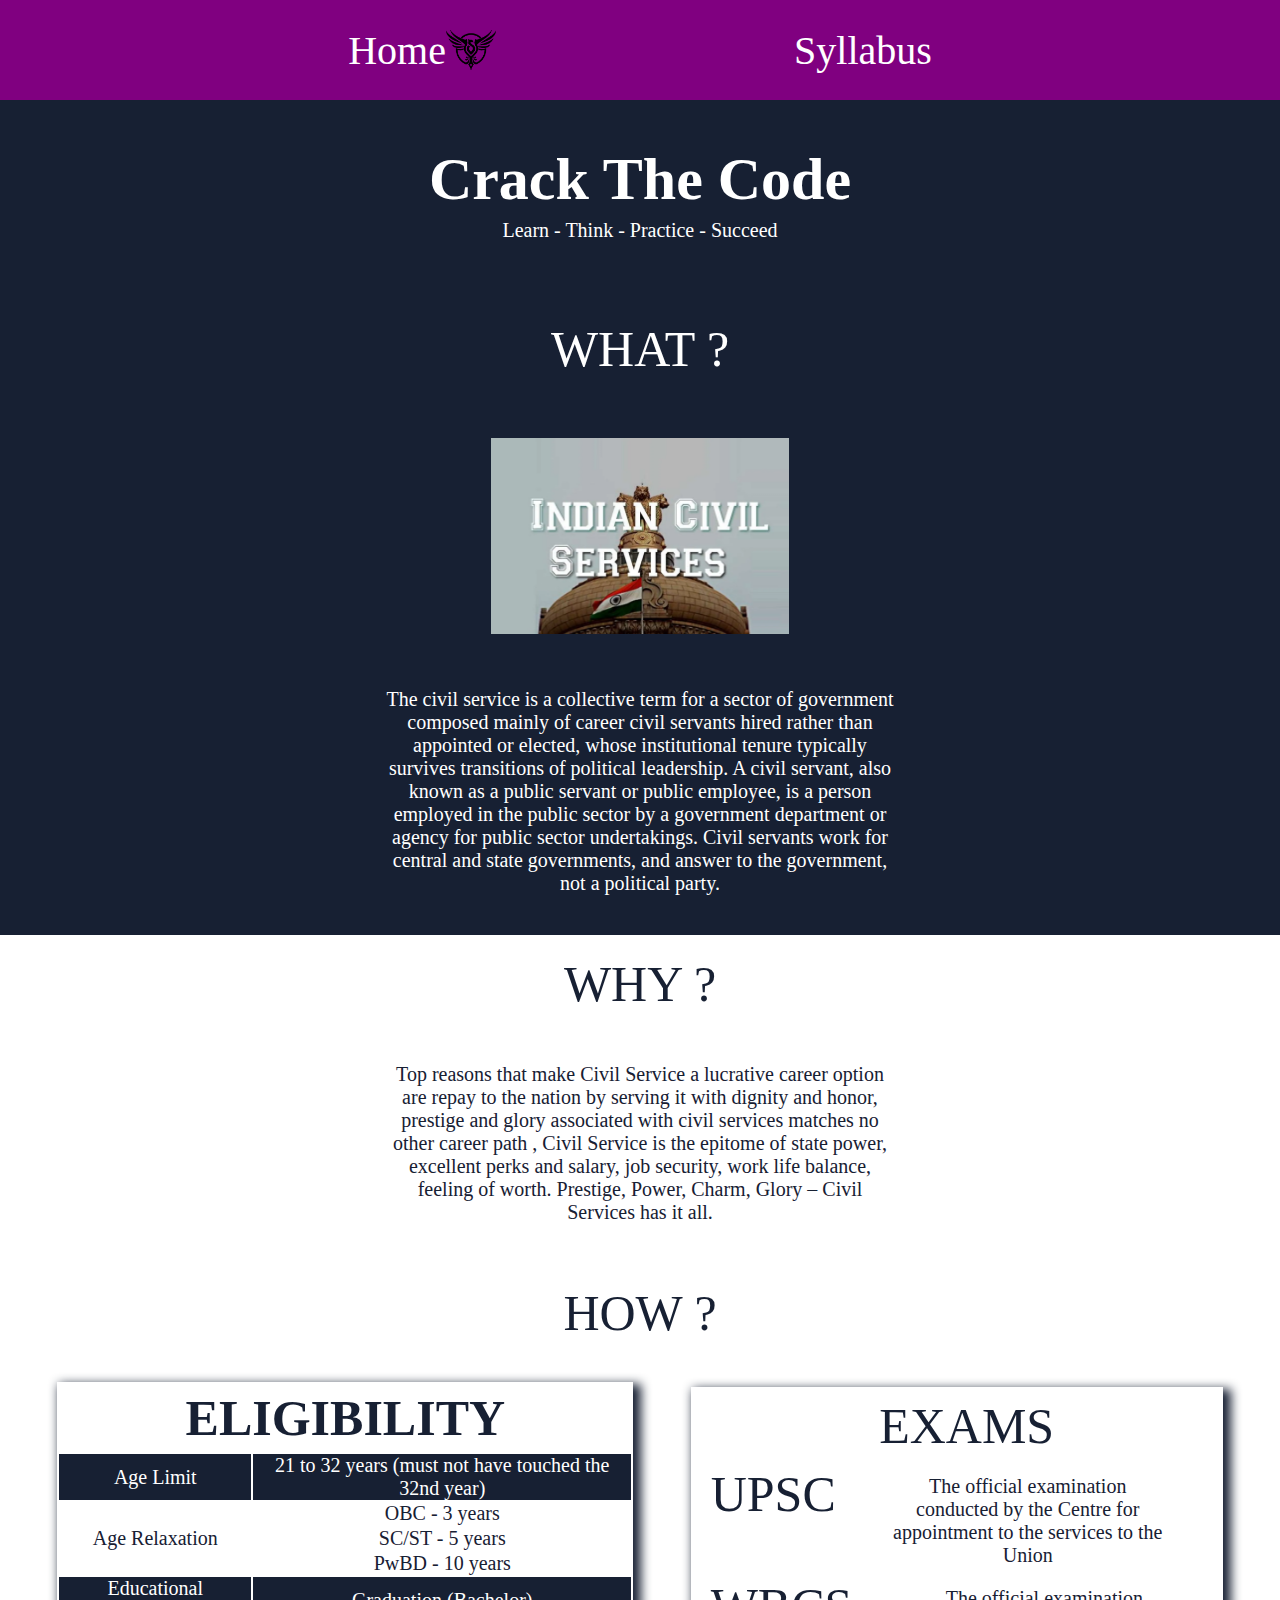
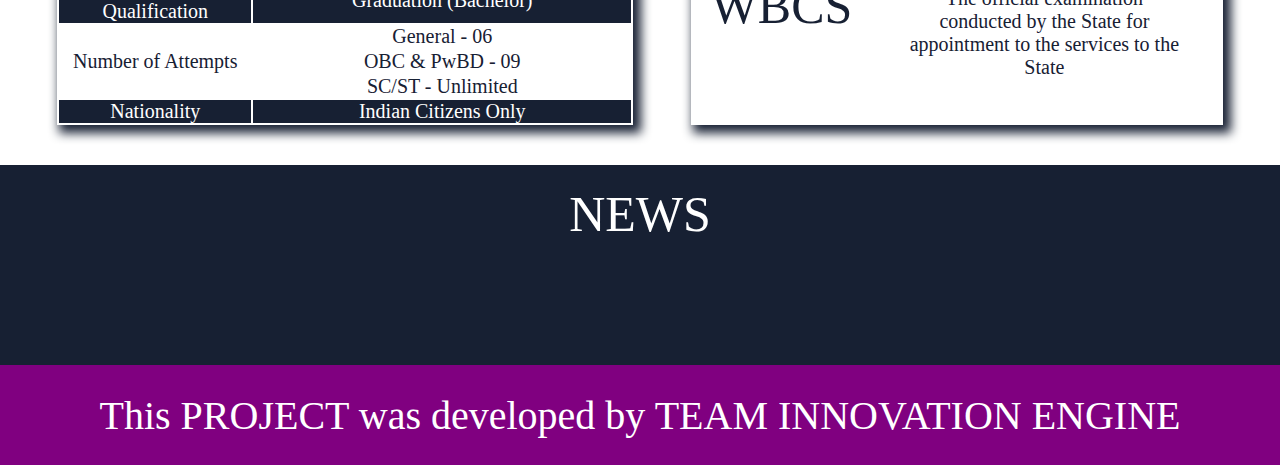
==== index.html @ 82c1a5b8 "first commit" ====
<!DOCTYPE html>
<html lang="en">
<head>
    <meta charset="UTF-8">
    <meta name="viewport" content="width=device-width, initial-scale=1.0">
    <title>Document</title>
    <link rel="stylesheet" href="style.css">
</head>
<body>
    <header>
        <div class="navbar">
            <div class="nav-texts">
                    <a href="index.html">Home</a>
                    <a class="nav-logos" href="index.html">
                        <img src="resources/samarthlogoblack.png" height="40px" width="50px"></a>
            </div>
            <div class="nav-texts">
                    <a class="nav-syllabus" href="syllabus.html">Syllabus</a>
            </div>
        </div>
        <div class="tagline">
            <div class="tag-main">
                <p>Crack The Code</p>
            </div>
            <div class="tag-others">
                <p>Learn - Think - Practice - Succeed</p>
            </div>
        </div>
    </header>
        <div class="first-body">
            <div class="body-main">
                <p>WHAT ?</p>
                <img class="body-photos" src="resources/whatcivilservice.png" width="298px" height="196px">
            </div>
            <div class="body-others">
                <p>The civil service is a collective term for a sector of government composed mainly of career civil servants hired rather than appointed or elected, whose institutional tenure typically survives transitions of political leadership. A civil servant, also known as a public servant or public employee, is a person employed in the public sector by a government department or agency for public sector undertakings. Civil servants work for central and state governments, and answer to the government, not a political party.</p>
            </div>
        </div>
        <div class="second-body">
            <div class="body-main">
                <p>WHY ?</p>
            </div>
            <div class="body-others">
                <p>Top reasons that make Civil Service a lucrative career option are repay to the nation by serving it with dignity and honor, prestige and glory associated with civil services matches no other career path , Civil Service is the epitome of state power, excellent perks and salary, job security,  work life balance, feeling of worth. Prestige, Power, Charm, Glory – Civil Services has it all.</p>
            </div>
        </div>
        <div class="third-body">
            <div class="body-main">
                <p>HOW ?</p>
            </div>
        <div class="box">
            <div class="box-1">
                <table>
                    <tr>
                        <th colspan="2">ELIGIBILITY</th>
                    </tr>
                    <tr class="tr-odd">
                        <td>Age Limit</td>
                        <td>21 to 32 years (must not have touched the 32nd year)</td>
                    </tr>
                    <tr class="tr-even">
                        <td rowspan="3">Age Relaxation</td>
                        <td>OBC - 3 years</td>
                    </tr class="tr-even">
                    <tr>
                        <td>SC/ST - 5 years</td>
                    </tr class="tr-even">
                    <tr>
                        <td>PwBD - 10 years</td>
                    </tr>
                    <tr class="tr-odd">
                        <td>Educational Qualification</td>
                        <td>Graduation (Bachelor)</td>
                    </tr>
                    <tr class="tr-even">
                        <td rowspan="3">Number of Attempts</td>
                        <td>General - 06</td>
                    </tr>
                    <tr class="tr-even">
                        <td>OBC & PwBD - 09</td>
                    </tr>
                    <tr class="tr-even">
                        <td>SC/ST - Unlimited</td>
                    </tr>
                    <tr class="tr-odd">
                        <td>Nationality	</td>
                        <td>Indian Citizens Only</td>
                    </tr>
                </table>   
            </div>
            <div class="box-2">
                <p>EXAMS</p>
                <div class="box-2-1">
                    <p class="body-main">UPSC</p>
                    <p class="box-others">The official examination conducted by the Centre for appointment to the services to the Union</p>
                </div>
                <div class="box-2-2">
                    <p class="body-main">WBCS</p>
                    <p class="box-others">The official examination conducted by the State for appointment to the services to the State</p>
                </div>
            </div>
        </div>
    </div>
    <div class="fourth-body">
        <div class="body-main">
            <p>NEWS</p>
        </div>
    </div>
    <footer>
        <div class="bottom-bar">
            <div class="bottom-texts">
                <p>This PROJECT was developed by TEAM INNOVATION ENGINE</p>
            </div>
        </div>
    </footer>
</body>
</html>
---- style.css ----
/* HTML MAIN DOCUMENT */
*
{
    margin: 0%;
    padding: 0%;
}

/* MAKING NAVIGATION BAR */
.navbar
{
    background-color: purple;
    height: 100px;
    display: flex;
    align-items: center;
    justify-content: space-evenly;
}
.nav-texts a
{
    text-decoration: none;
    font-size: 40px;
    color: white;
}
.nav-logos
{
    position: absolute;
    top: 30px;
}

/* MAKING TAGLINE BAR */
.tagline
{
    position: relative;
    background-color: rgb(23, 32, 51);
    color: white;
    text-align: center;
    height: 200px;
    transition: 0.3s;
}
.tagline:hover
{
    background-color: white;
    color: rgb(23, 32, 51);
    text-align: center;
    height: 200px;
}
.tag-main
{
    position: relative;
    top: 45px;
    font-size: 60px;
    font-weight: bolder;
}
.tag-others
{
    position: relative;
    top: 50px;
    font-size: 20px;
}

/* MAKING FIRST PART OF THE BODY */
.first-body
{
    background-color: rgb(23, 32, 51);
    color: white;
    text-align: center;
}

/* COMMON PART IN ENTIRE BODY */
.body-main p
{
    padding-top: 20px;
    padding-bottom: 40px;
    position: relative;
    font-size: 50px;
}
.body-photos
{
    transition: 0.3s;
    padding-top: 20px;
    padding-bottom: 40px;
}
.body-photos:hover
{
    transform: scale(1.5);
}
.body-others
{
    padding-top: 10px;
    font-size: 20px;
    position: relative;
    left: 30%;
    width: 40%;
    padding-bottom: 40px;
}

/* MAKING SECOND PART OF THE BODY */
.second-body
{
    background-color: white;
    color: rgb(23, 32, 51);
    text-align: center;
}

/* MAKING THIRD PART OF THE BODY */
.third-body
{
    background-color: white;
    color: rgb(23, 32, 51);
    text-align: center;
    padding-bottom: 40px;
}

/* COMMON PART OF ALL THE BOXES */
.box
{
    display: flex;
    justify-content: space-evenly;
}
table{
    width: 100%;
}
th
{
    padding-top: 5px;
    padding-bottom: 5px;
    font-size: 50px;
    color: rgb(23, 32, 51);
}
tr
{
    font-size: 20px;
}
.tr-odd
{
    background-color: rgb(23, 32, 51);
    color: white;
}
.tr-even
{
    background-color: white;
    color: rgb(23, 32, 51);
}
.box-1
{
    background-color: white;
    color: rgb(23, 32, 51);
    text-align: center;
    width: 45%;
    box-shadow: 5px 5px 10px +0.2rem;
}
.box-2
{
    color: rgb(23, 32, 51);
    font-size: 50px;
    text-align: center;
    width: 40%;
    padding-left: 20px;
    margin-top: 5px;
    padding-top: 10px;
    box-shadow: 5px 5px 10px +0.2rem;
}
.box-2-1
{
    left: 5%;
    margin-bottom: 5px;
    margin-top: 10px;
    display: flex;
    
}
.box-2-2
{
    left: 5%;
    margin-bottom: 5px;
    margin-top: 10px;
    display: flex;
}
.box-others
{
    padding-top: 10px;
    font-size: 20px;
    position: relative;
    left: 10%;
    width: 55%;
}

/* FOURTH PART OF THE BODY */
.fourth-body
{
    position: relative;
    background-color: rgb(23, 32, 51);
    color: white;
    text-align: center;
    height: 200px;
}

/* MAKING FOOTER */
.bottom-bar
{
    background-color: purple;
    height: 100px;
    display: flex;
    align-items: center;
    justify-content: space-evenly;
}
.bottom-texts
{
    text-decoration: none;
    font-size: 40px;
    color: white;
}
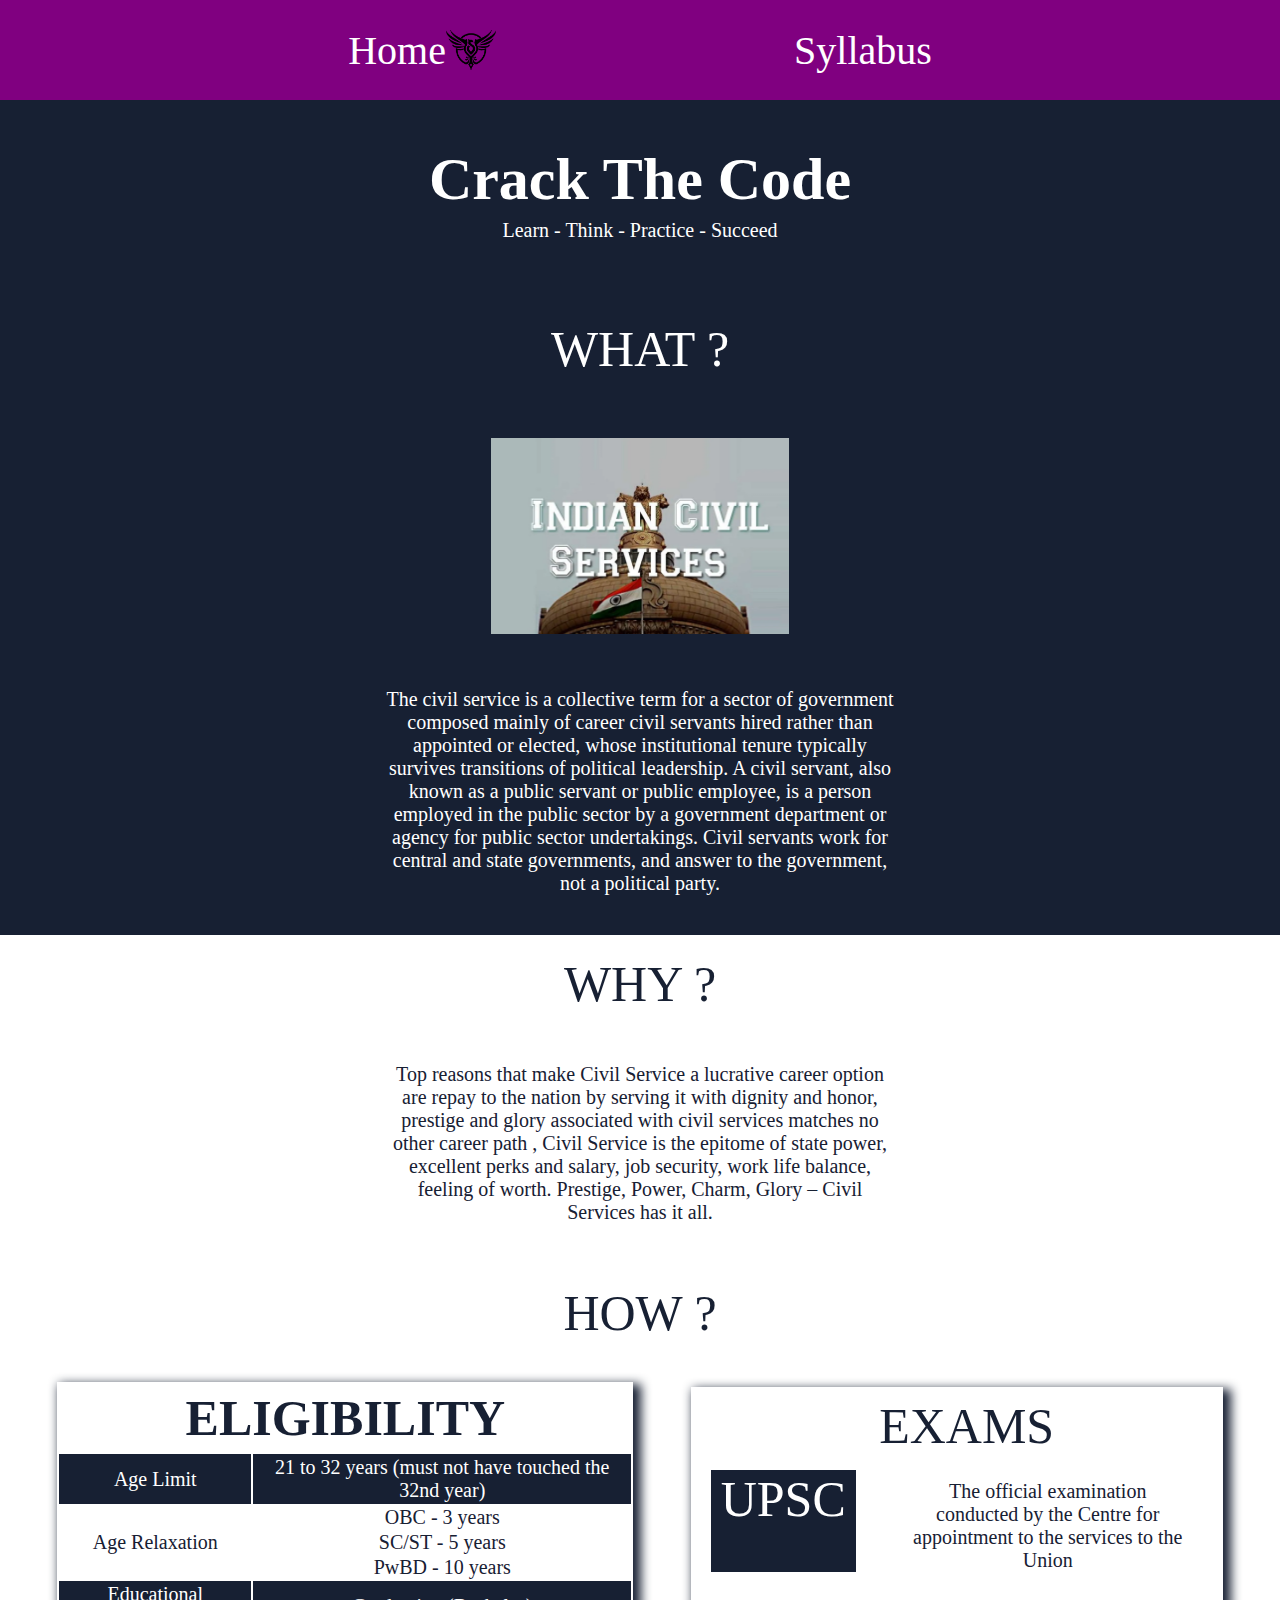
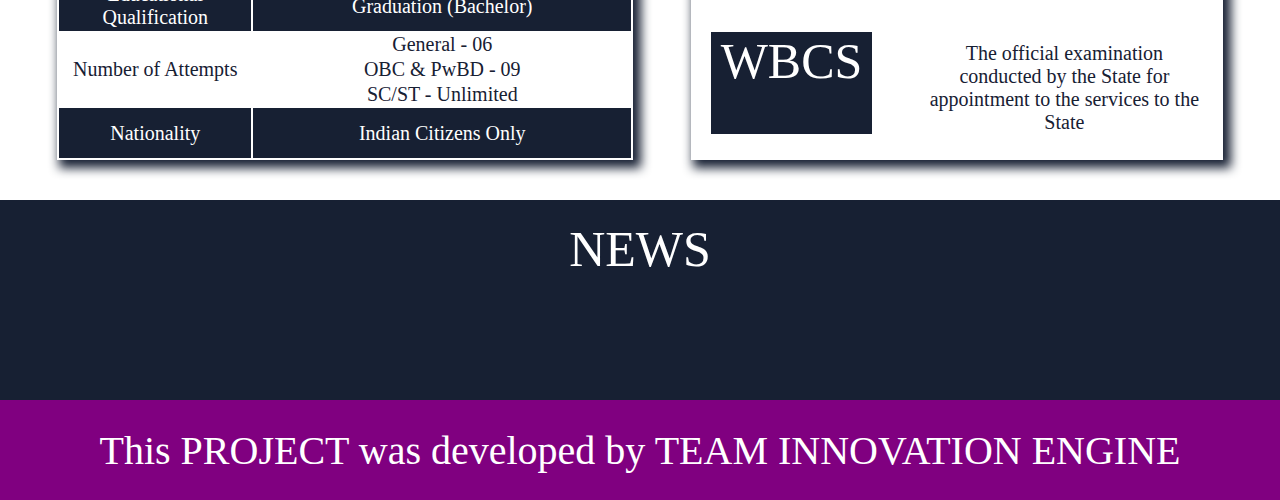
==== commit b8107d2b: "second commit" ====
--- a/index.html
+++ b/index.html
@@ -91,11 +91,11 @@
             <div class="box-2">
                 <p>EXAMS</p>
                 <div class="box-2-1">
-                    <p class="body-main">UPSC</p>
+                    <p class="body-main box-main">UPSC</p>
                     <p class="box-others">The official examination conducted by the Centre for appointment to the services to the Union</p>
                 </div>
                 <div class="box-2-2">
-                    <p class="body-main">WBCS</p>
+                    <p class="body-main box-main">WBCS</p>
                     <p class="box-others">The official examination conducted by the State for appointment to the services to the State</p>
                 </div>
             </div>
--- a/style.css
+++ b/style.css
@@ -132,6 +132,8 @@
 }
 .tr-odd
 {
+    padding: 50px;
+    height: 50px;
     background-color: rgb(23, 32, 51);
     color: white;
 }
@@ -150,7 +152,6 @@
 }
 .box-2
 {
-    color: rgb(23, 32, 51);
     font-size: 50px;
     text-align: center;
     width: 40%;
@@ -162,8 +163,9 @@
 .box-2-1
 {
     left: 5%;
-    margin-bottom: 5px;
-    margin-top: 10px;
+    margin-bottom: 25px;
+    margin-top: 15px;
+    padding-bottom: 35px;
     display: flex;
     
 }
@@ -171,11 +173,19 @@
 {
     left: 5%;
     margin-bottom: 5px;
-    margin-top: 10px;
-    display: flex;
+    margin-top: 25px;
+    display: flex;
+}
+.box-main
+{
+    padding-left: 10px;
+    padding-right: 10px;
+    background-color: rgb(23, 32, 51);
+    color: white;
 }
 .box-others
 {
+    color: rgb(23, 32, 51);
     padding-top: 10px;
     font-size: 20px;
     position: relative;
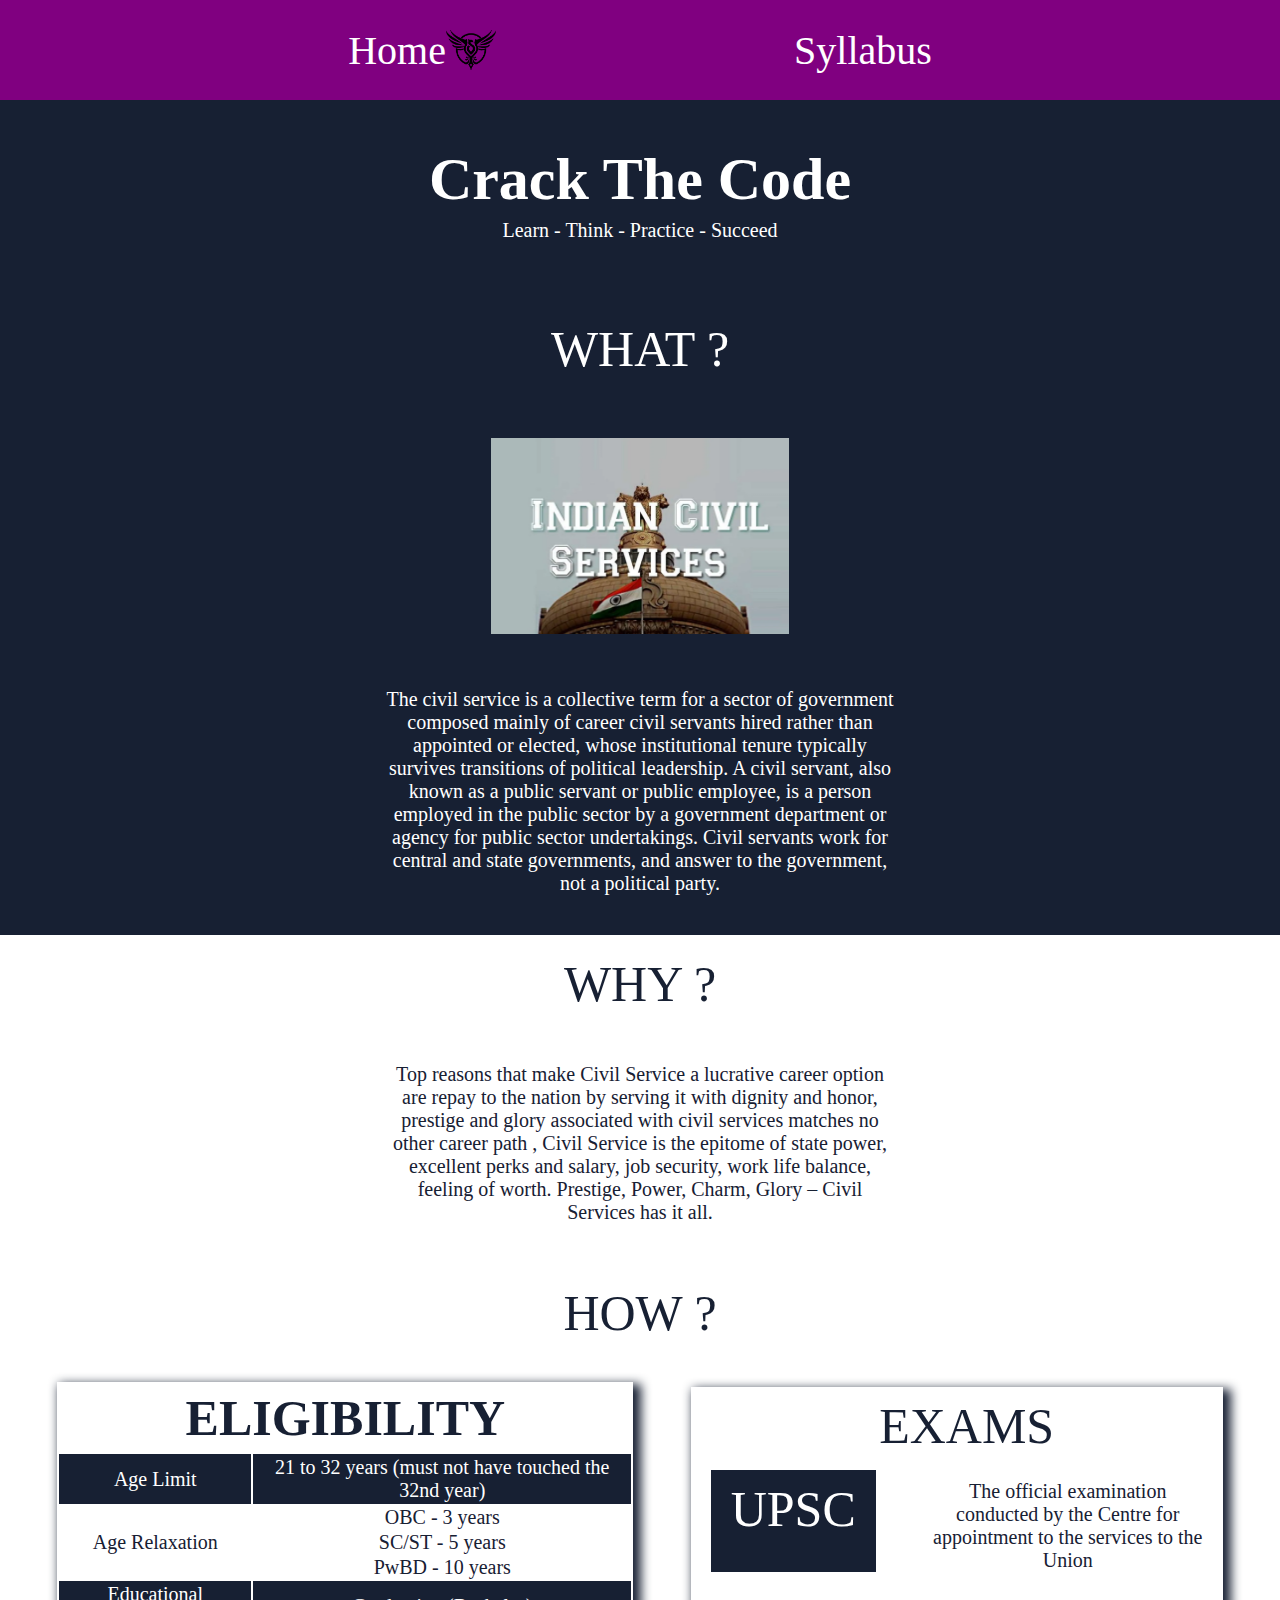
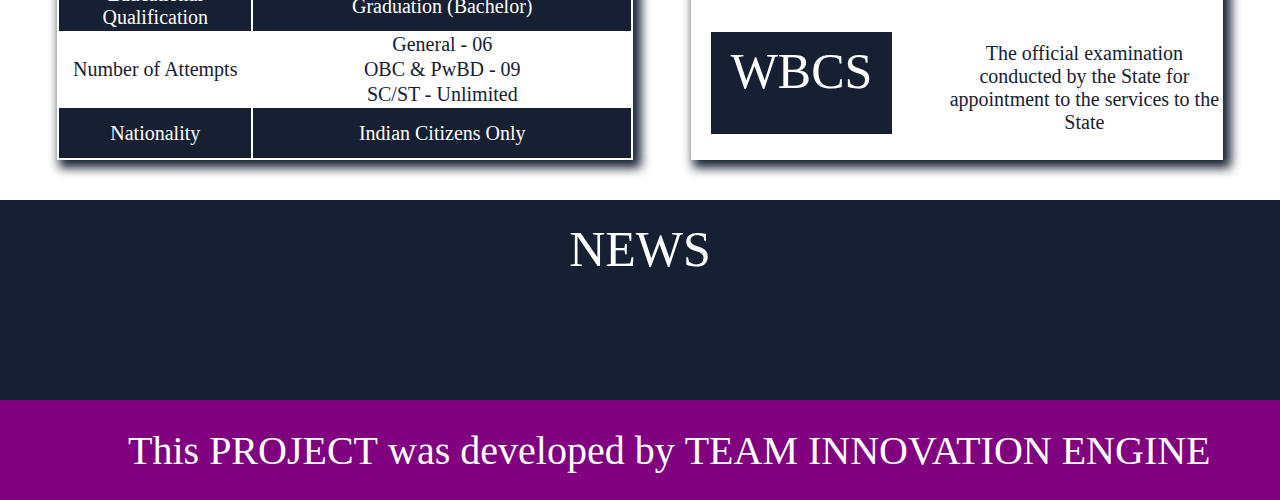
==== commit 1d625808: "minor changes" ====
--- a/index.html
+++ b/index.html
@@ -15,7 +15,7 @@
                         <img src="resources/samarthlogoblack.png" height="40px" width="50px"></a>
             </div>
             <div class="nav-texts">
-                    <a class="nav-syllabus" href="syllabus.html">Syllabus</a>
+                    <a class="nav-syllabus" href="syllabus/syllabus.html">Syllabus</a>
             </div>
         </div>
         <div class="tagline">
@@ -109,7 +109,16 @@
     <footer>
         <div class="bottom-bar">
             <div class="bottom-texts">
-                <p>This PROJECT was developed by TEAM INNOVATION ENGINE</p>
+                <p>This</p> 
+            </div>
+            <div class="bottom-texts">
+                <a href="index.html">PROJECT</a> 
+            </div>
+            <div class="bottom-texts">
+                <p>was developed by</p> 
+            </div>
+            <div class="bottom-texts">
+                <a href="index.html">TEAM INNOVATION ENGINE</a>
             </div>
         </div>
     </footer>
--- a/style.css
+++ b/style.css
@@ -149,6 +149,11 @@
     text-align: center;
     width: 45%;
     box-shadow: 5px 5px 10px +0.2rem;
+    transition: 0.3s;
+}
+.box-1:hover
+{
+    transform: scale(1.1);
 }
 .box-2
 {
@@ -159,6 +164,11 @@
     margin-top: 5px;
     padding-top: 10px;
     box-shadow: 5px 5px 10px +0.2rem;
+    transition: 0.3s;
+}
+.box-2:hover
+{
+    transform: scale(1.1);
 }
 .box-2-1
 {
@@ -178,8 +188,9 @@
 }
 .box-main
 {
-    padding-left: 10px;
-    padding-right: 10px;
+    padding-left: 20px;
+    padding-right: 20px;
+    padding-top: 10px;
     background-color: rgb(23, 32, 51);
     color: white;
 }
@@ -206,15 +217,23 @@
 /* MAKING FOOTER */
 .bottom-bar
 {
+    display: flex;
+    align-items: center;
+    padding-left: 10%;
     background-color: purple;
     height: 100px;
-    display: flex;
-    align-items: center;
-    justify-content: space-evenly;
-}
-.bottom-texts
+}
+.bottom-texts p
 {
     text-decoration: none;
     font-size: 40px;
     color: white;
-}
+    margin-right: 10px;
+}
+.bottom-texts a
+{
+    text-decoration: none;
+    font-size: 40px;
+    color: white;
+    margin-right: 10px;
+}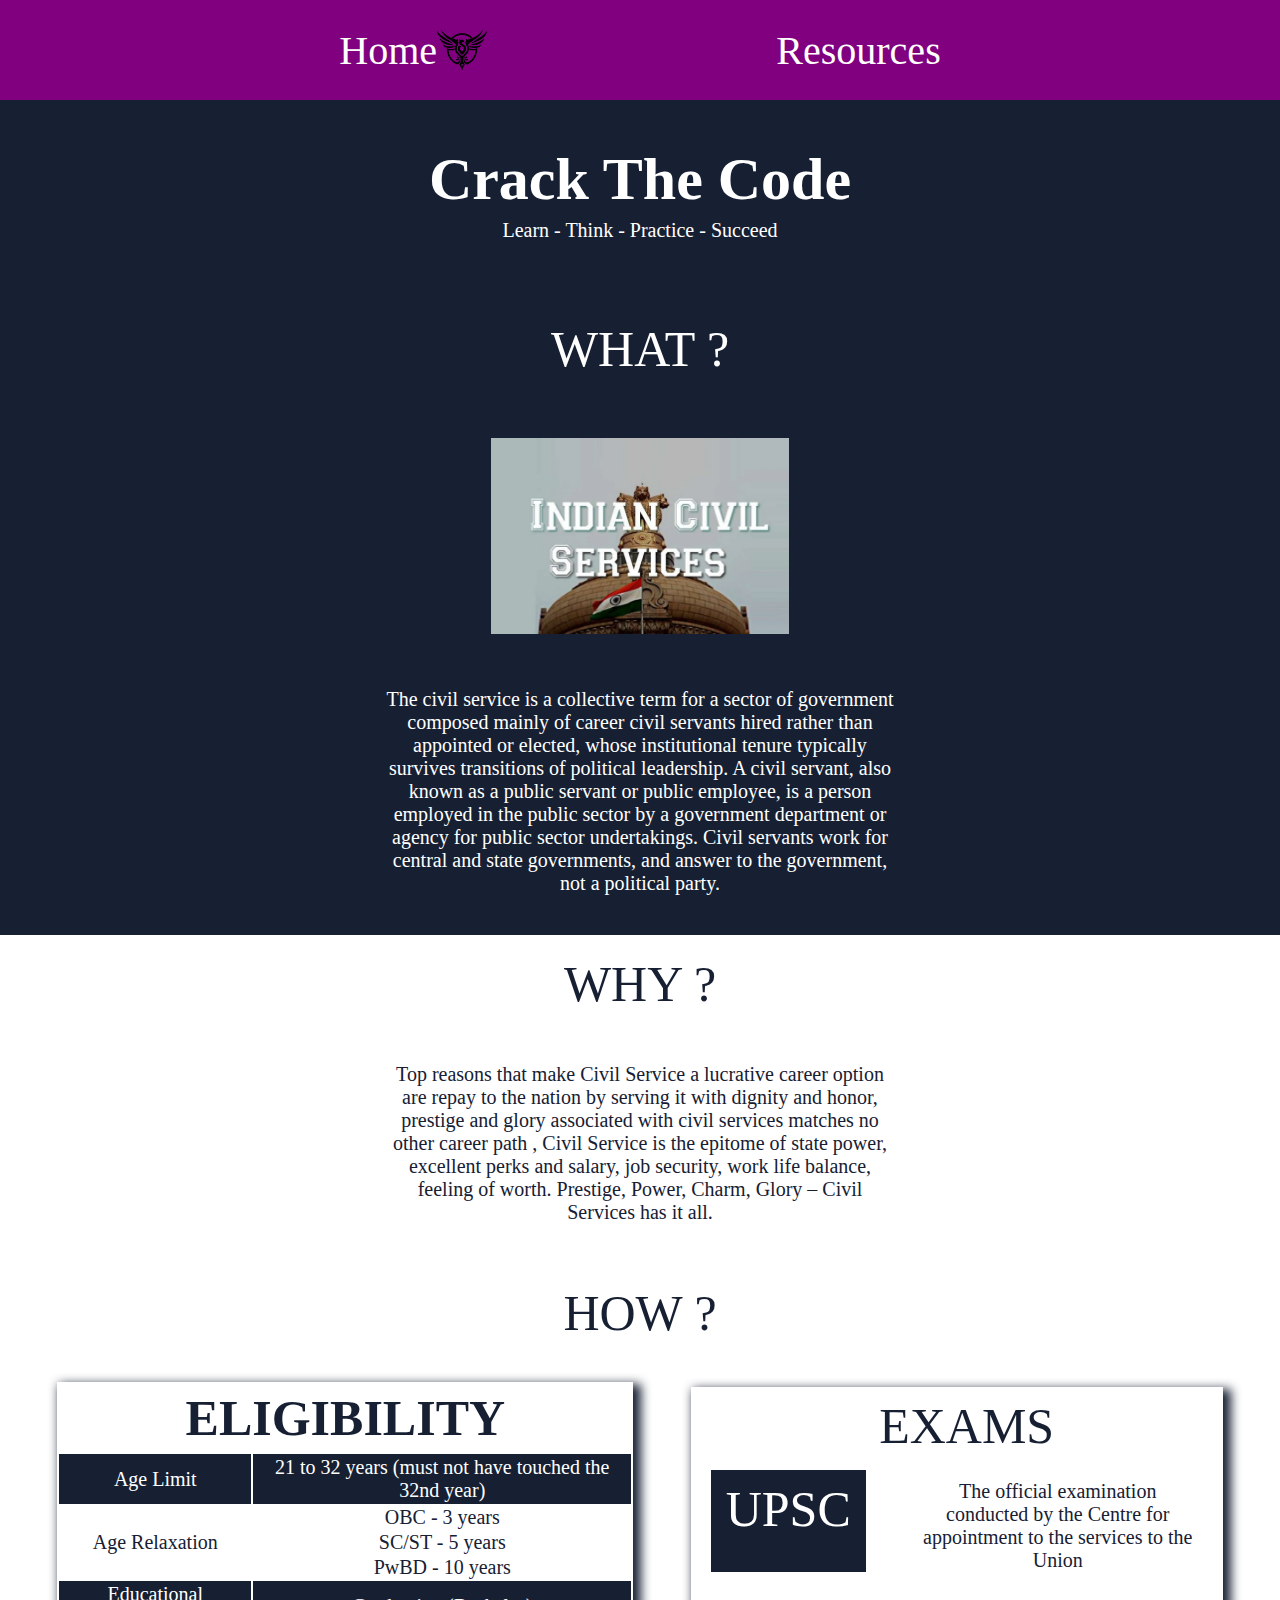
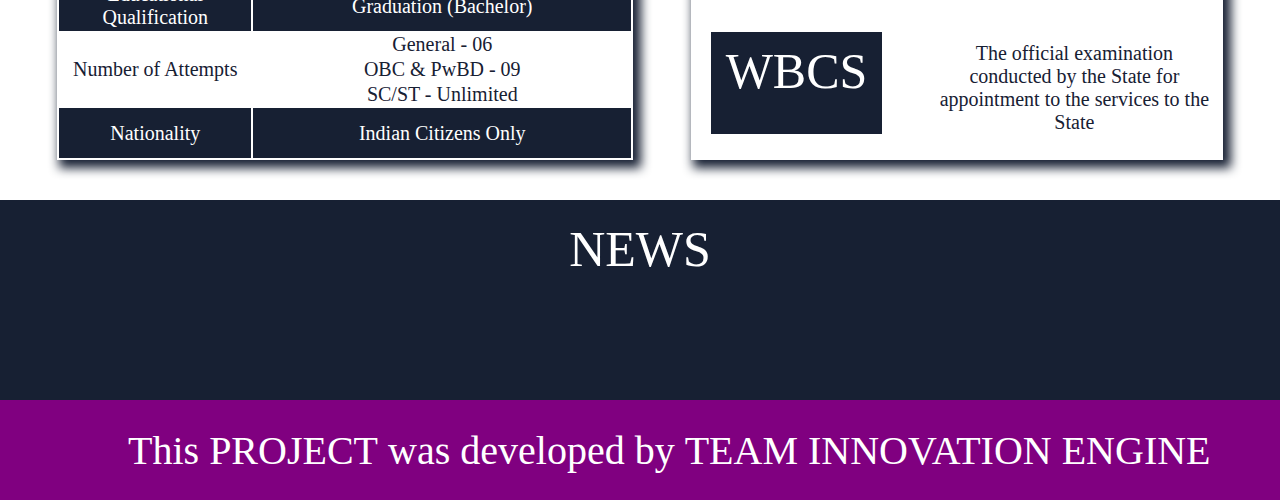
==== commit de594479: "updating resources" ====
--- a/index.html
+++ b/index.html
@@ -15,7 +15,7 @@
                         <img src="resources/samarthlogoblack.png" height="40px" width="50px"></a>
             </div>
             <div class="nav-texts">
-                    <a class="nav-syllabus" href="syllabus/syllabus.html">Syllabus</a>
+                <a class="nav-studymaterial" href="study material/studymaterial.html">Resources</a>
             </div>
         </div>
         <div class="tagline">
--- a/style.css
+++ b/style.css
@@ -19,6 +19,16 @@
     text-decoration: none;
     font-size: 40px;
     color: white;
+    transition: 0.2s;
+}
+.nav-texts a:hover , a:focus
+{
+    color: rgb(23, 32, 51);
+}
+.nav-texts a:active
+{
+    color: rgb(23, 32, 51);
+    text-decoration: underline rgb(23, 32, 51);
 }
 .nav-logos
 {
@@ -36,7 +46,7 @@
     height: 200px;
     transition: 0.3s;
 }
-.tagline:hover
+.tagline:hover 
 {
     background-color: white;
     color: rgb(23, 32, 51);
@@ -188,8 +198,8 @@
 }
 .box-main
 {
-    padding-left: 20px;
-    padding-right: 20px;
+    padding-left: 15px;
+    padding-right: 15px;
     padding-top: 10px;
     background-color: rgb(23, 32, 51);
     color: white;
@@ -236,4 +246,13 @@
     font-size: 40px;
     color: white;
     margin-right: 10px;
+}
+.bottom-texts a:hover , a:focus
+{
+    color: rgb(23, 32, 51);
+}
+.bottom-texts a:active
+{
+    color: rgb(23, 32, 51);
+    text-decoration: underline rgb(23, 32, 51);
 }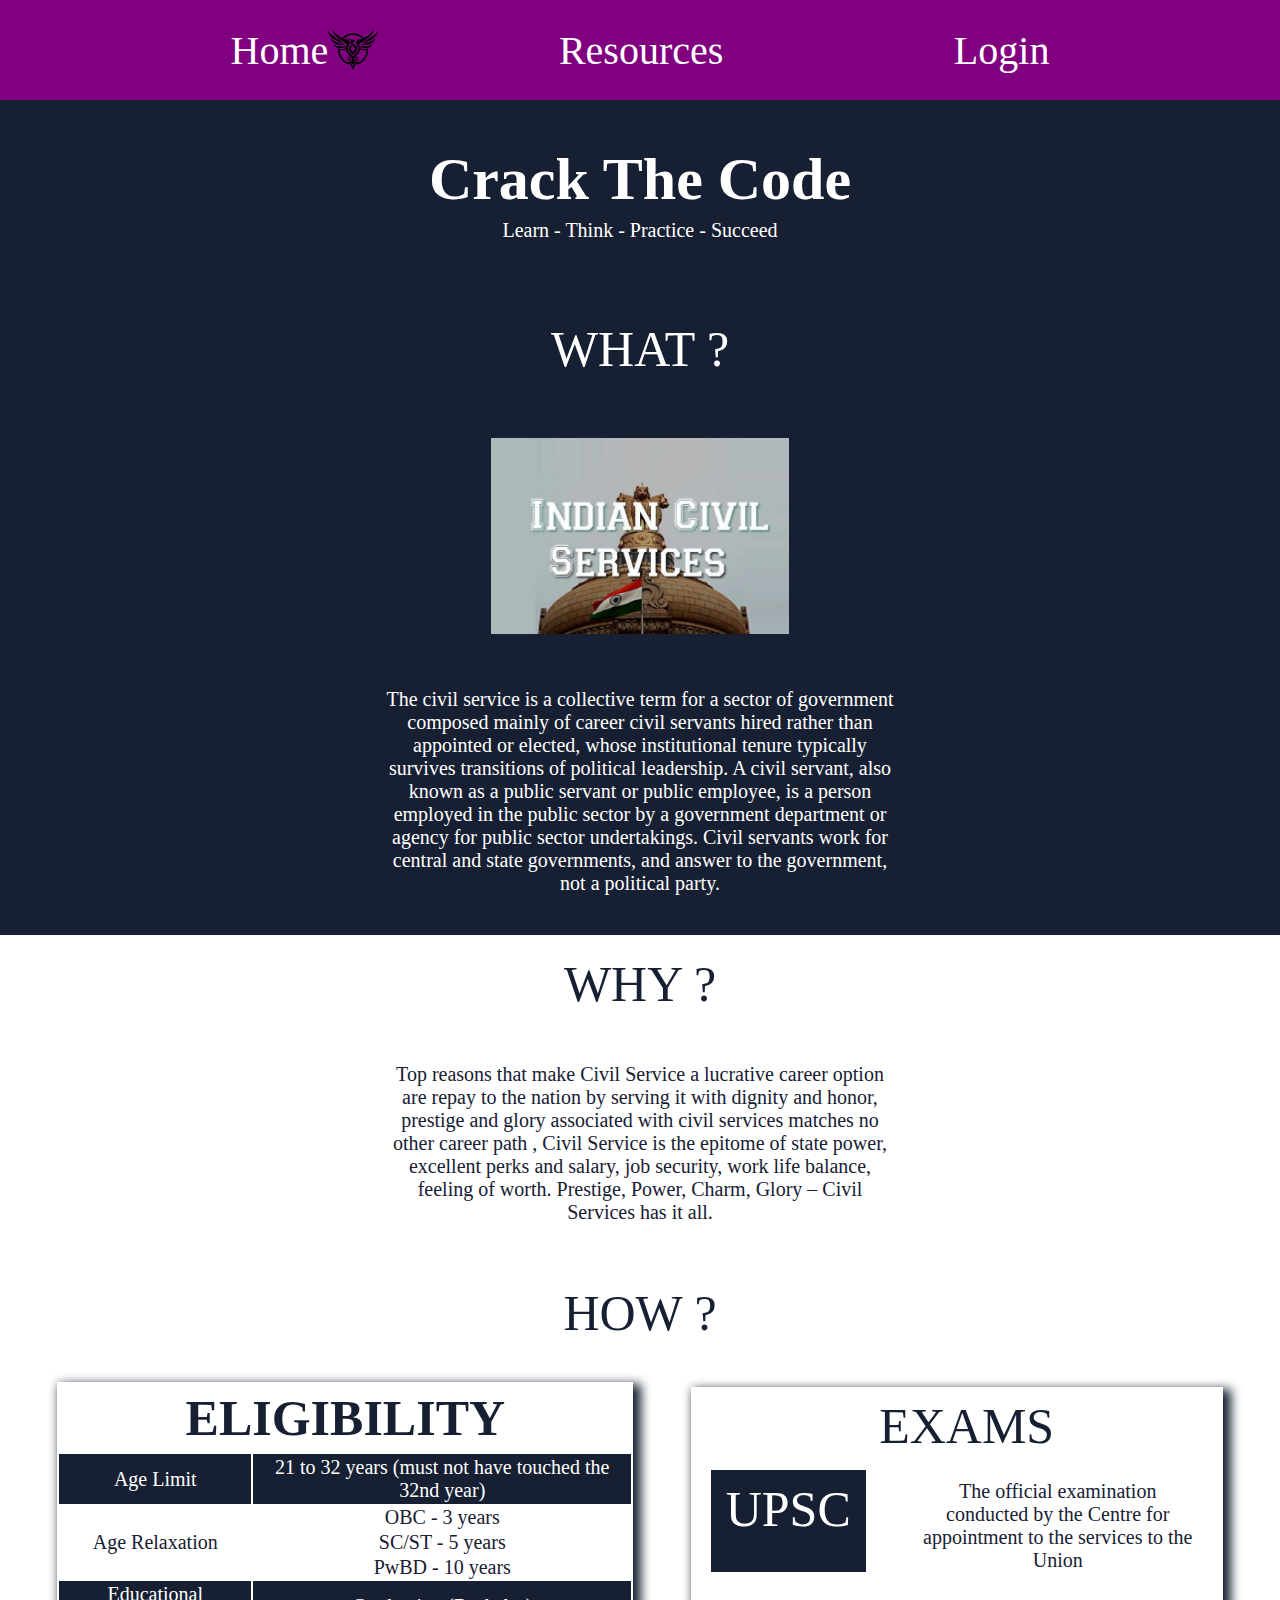
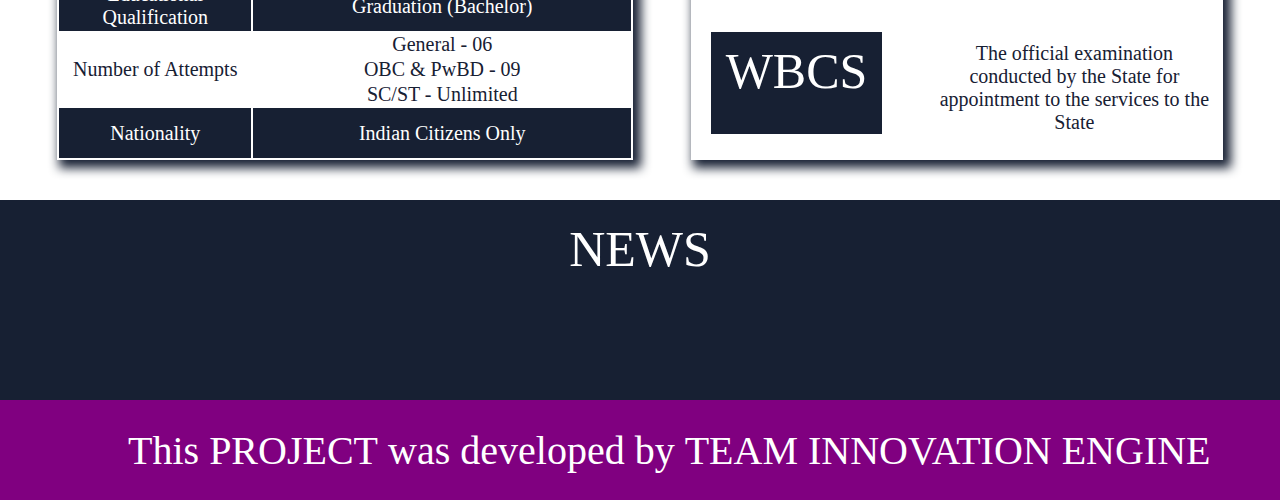
==== commit d4f590fa: "last to last commit" ====
--- a/index.html
+++ b/index.html
@@ -16,6 +16,9 @@
             </div>
             <div class="nav-texts">
                 <a class="nav-studymaterial" href="study material/studymaterial.html">Resources</a>
+            </div>
+            <div class="nav-texts">
+                <a class="nav-login" href="auth/auth.html">Login</a>
             </div>
         </div>
         <div class="tagline">
@@ -112,7 +115,7 @@
                 <p>This</p> 
             </div>
             <div class="bottom-texts">
-                <a href="index.html">PROJECT</a> 
+                <a href="project/project.html">PROJECT</a> 
             </div>
             <div class="bottom-texts">
                 <p>was developed by</p> 
--- a/style.css
+++ b/style.css
@@ -239,6 +239,7 @@
     font-size: 40px;
     color: white;
     margin-right: 10px;
+    text-align: center;
 }
 .bottom-texts a
 {
@@ -246,13 +247,16 @@
     font-size: 40px;
     color: white;
     margin-right: 10px;
+    text-align: center;
 }
 .bottom-texts a:hover , a:focus
 {
     color: rgb(23, 32, 51);
+    text-align: center;
 }
 .bottom-texts a:active
 {
     color: rgb(23, 32, 51);
     text-decoration: underline rgb(23, 32, 51);
+    text-align: center;
 }